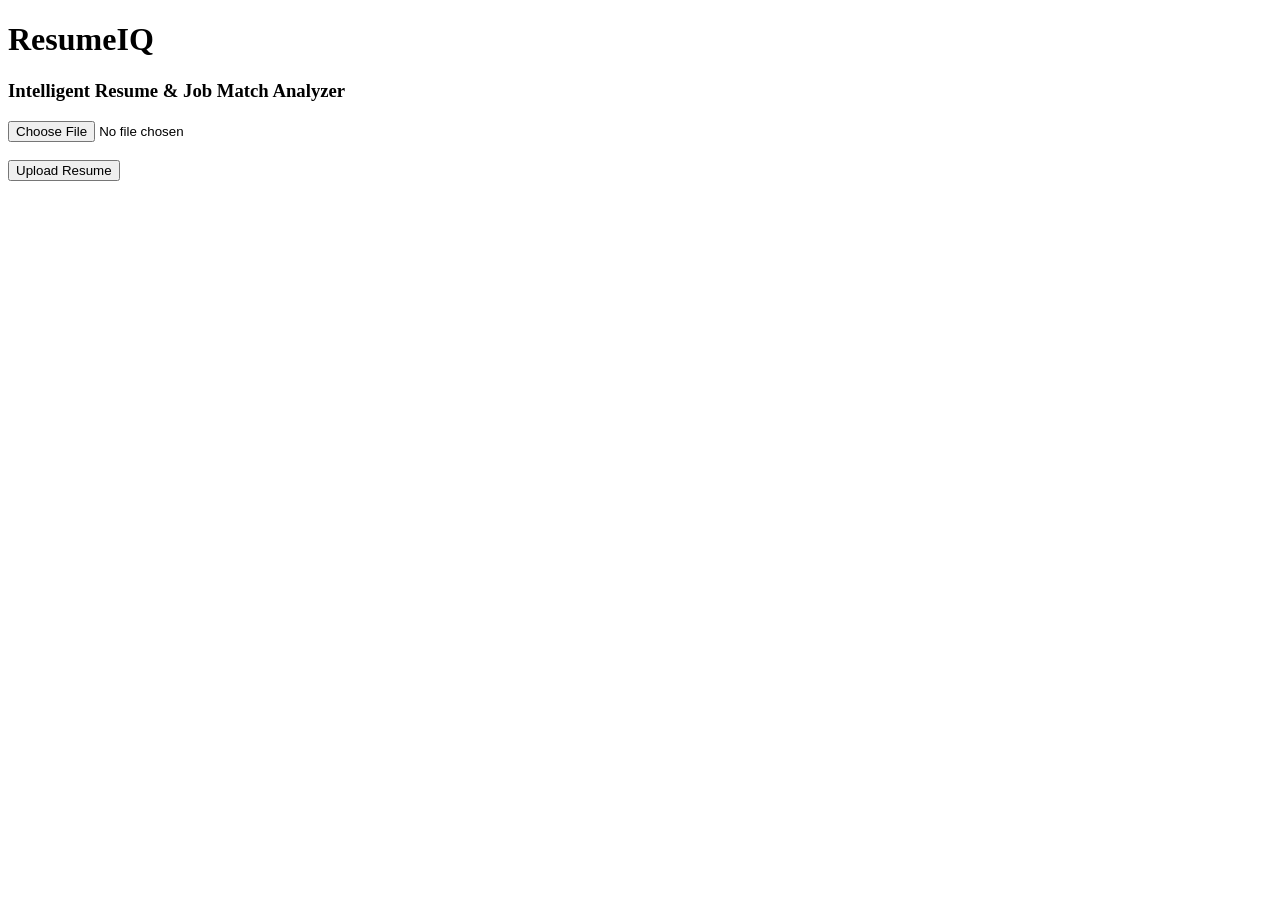
==== templates/index.html @ 001eebd4 "Create ResumeIQ homepage with upload interface" ====
<!DOCTYPE html>
<html>
<head>
    <title>ResumeIQ</title>
</head>
<body>

    <h1>ResumeIQ</h1>

    <h3>Intelligent Resume & Job Match Analyzer</h3>

    <form>
        <input type="file">
        <br><br>
        <button type="submit">Upload Resume</button>
    </form>

</body>
</html>
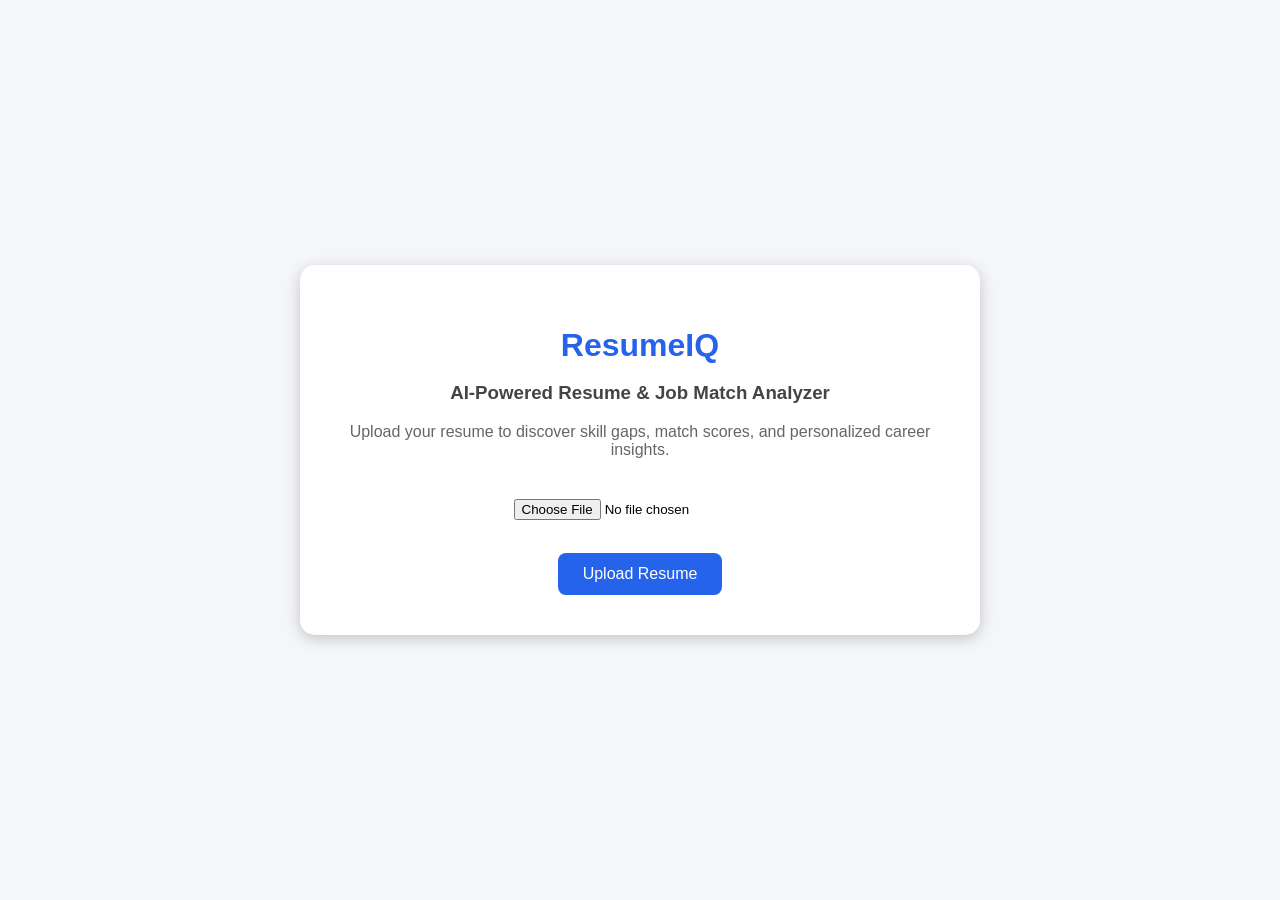
==== commit 985f062e: "Add professional UI and upload success page" ====
--- a/templates/index.html
+++ b/templates/index.html
@@ -2,18 +2,88 @@
 <html>
 <head>
     <title>ResumeIQ</title>
+
+    <style>
+
+        body{
+            font-family: Arial, sans-serif;
+            background-color: #f4f6f9;
+            display: flex;
+            justify-content: center;
+            align-items: center;
+            height: 100vh;
+            margin: 0;
+        }
+
+        .container{
+            background: white;
+            padding: 40px;
+            border-radius: 15px;
+            box-shadow: 0px 4px 15px rgba(0,0,0,0.2);
+            text-align: center;
+            width: 600px;
+        }
+
+        h1{
+            color: #2563eb;
+            margin-bottom: 10px;
+        }
+
+        h3{
+            color: #444;
+        }
+
+        p{
+            color: #666;
+            margin-bottom: 25px;
+        }
+
+        input[type="file"]{
+            margin: 15px;
+        }
+
+        button{
+            background-color: #2563eb;
+            color: white;
+            border: none;
+            padding: 12px 25px;
+            border-radius: 8px;
+            cursor: pointer;
+            font-size: 16px;
+        }
+
+        button:hover{
+            background-color: #1d4ed8;
+        }
+
+    </style>
+
 </head>
+
 <body>
 
-    <h1>ResumeIQ</h1>
+    <div class="container">
 
-    <h3>Intelligent Resume & Job Match Analyzer</h3>
+        <h1>ResumeIQ</h1>
 
-    <form>
-        <input type="file">
-        <br><br>
-        <button type="submit">Upload Resume</button>
-    </form>
+        <h3>AI-Powered Resume & Job Match Analyzer</h3>
+
+        <p>
+            Upload your resume to discover skill gaps,
+            match scores, and personalized career insights.
+        </p>
+
+        <form action="/upload" method="POST" enctype="multipart/form-data">
+
+            <input type="file" name="resume">
+
+            <br><br>
+
+            <button type="submit">Upload Resume</button>
+
+        </form>
+
+    </div>
 
 </body>
 </html>
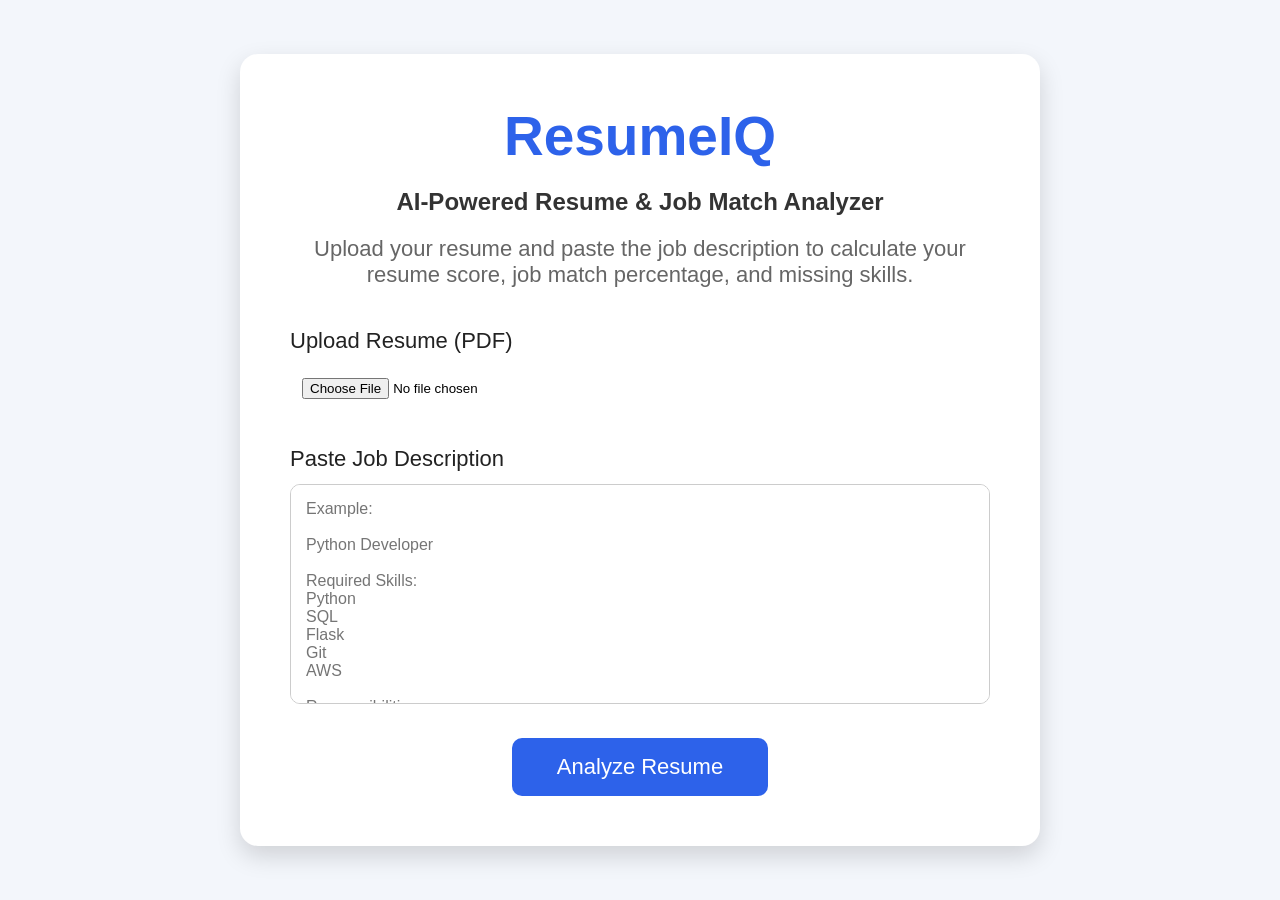
==== commit 382241d5: "ResumeIQ v2: Added professional dashboard and job matching" ====
--- a/templates/index.html
+++ b/templates/index.html
@@ -1,59 +1,113 @@
 <!DOCTYPE html>
-<html>
+<html lang="en">
+
 <head>
+
+    <meta charset="UTF-8">
+    <meta name="viewport" content="width=device-width, initial-scale=1.0">
+
     <title>ResumeIQ</title>
 
     <style>
 
+        *{
+            margin:0;
+            padding:0;
+            box-sizing:border-box;
+            font-family:Arial, Helvetica, sans-serif;
+        }
+
         body{
-            font-family: Arial, sans-serif;
-            background-color: #f4f6f9;
-            display: flex;
-            justify-content: center;
-            align-items: center;
-            height: 100vh;
-            margin: 0;
+
+            background:#f3f6fb;
+            display:flex;
+            justify-content:center;
+            align-items:center;
+            min-height:100vh;
+
         }
 
         .container{
-            background: white;
-            padding: 40px;
-            border-radius: 15px;
-            box-shadow: 0px 4px 15px rgba(0,0,0,0.2);
-            text-align: center;
-            width: 600px;
+
+            width:800px;
+            background:white;
+            padding:50px;
+            border-radius:18px;
+            box-shadow:0 10px 25px rgba(0,0,0,0.15);
+            text-align:center;
+
         }
 
         h1{
-            color: #2563eb;
-            margin-bottom: 10px;
+
+            color:#2d62ea;
+            font-size:55px;
+            margin-bottom:20px;
+
         }
 
-        h3{
-            color: #444;
+        h2{
+
+            color:#333;
+            margin-bottom:20px;
+
         }
 
         p{
-            color: #666;
-            margin-bottom: 25px;
+
+            font-size:22px;
+            color:#666;
+            margin-bottom:40px;
+
         }
 
-        input[type="file"]{
-            margin: 15px;
+        .section-title{
+
+            text-align:left;
+            font-size:22px;
+            margin-bottom:12px;
+            color:#222;
+
+        }
+
+        input[type=file]{
+
+            width:100%;
+            padding:12px;
+            margin-bottom:35px;
+
+        }
+
+        textarea{
+
+            width:100%;
+            height:220px;
+            padding:15px;
+            border-radius:10px;
+            border:1px solid #ccc;
+            resize:none;
+            font-size:16px;
+            margin-bottom:30px;
+
         }
 
         button{
-            background-color: #2563eb;
-            color: white;
-            border: none;
-            padding: 12px 25px;
-            border-radius: 8px;
-            cursor: pointer;
-            font-size: 16px;
+
+            background:#2d62ea;
+            color:white;
+            border:none;
+            padding:16px 45px;
+            font-size:22px;
+            border-radius:10px;
+            cursor:pointer;
+            transition:.3s;
+
         }
 
         button:hover{
-            background-color: #1d4ed8;
+
+            background:#1848c9;
+
         }
 
     </style>
@@ -62,28 +116,60 @@
 
 <body>
 
-    <div class="container">
+<div class="container">
 
-        <h1>ResumeIQ</h1>
+    <h1>ResumeIQ</h1>
 
-        <h3>AI-Powered Resume & Job Match Analyzer</h3>
+    <h2>AI-Powered Resume & Job Match Analyzer</h2>
 
-        <p>
-            Upload your resume to discover skill gaps,
-            match scores, and personalized career insights.
-        </p>
+    <p>
+        Upload your resume and paste the job description to calculate
+        your resume score, job match percentage, and missing skills.
+    </p>
 
-        <form action="/upload" method="POST" enctype="multipart/form-data">
+    <form action="/upload" method="POST" enctype="multipart/form-data">
 
-            <input type="file" name="resume">
+        <div class="section-title">
+            Upload Resume (PDF)
+        </div>
 
-            <br><br>
+        <input
+            type="file"
+            name="resume"
+            accept=".pdf"
+            required>
 
-            <button type="submit">Upload Resume</button>
+        <div class="section-title">
+            Paste Job Description
+        </div>
 
-        </form>
+        <textarea
+            name="job_description"
+            placeholder="Example:
 
-    </div>
+Python Developer
+
+Required Skills:
+Python
+SQL
+Flask
+Git
+AWS
+
+Responsibilities:
+Develop web applications using Python and Flask.
+Work with SQL databases.
+Collaborate with development teams."
+            required></textarea>
+
+        <button type="submit">
+            Analyze Resume
+        </button>
+
+    </form>
+
+</div>
 
 </body>
+
 </html>
